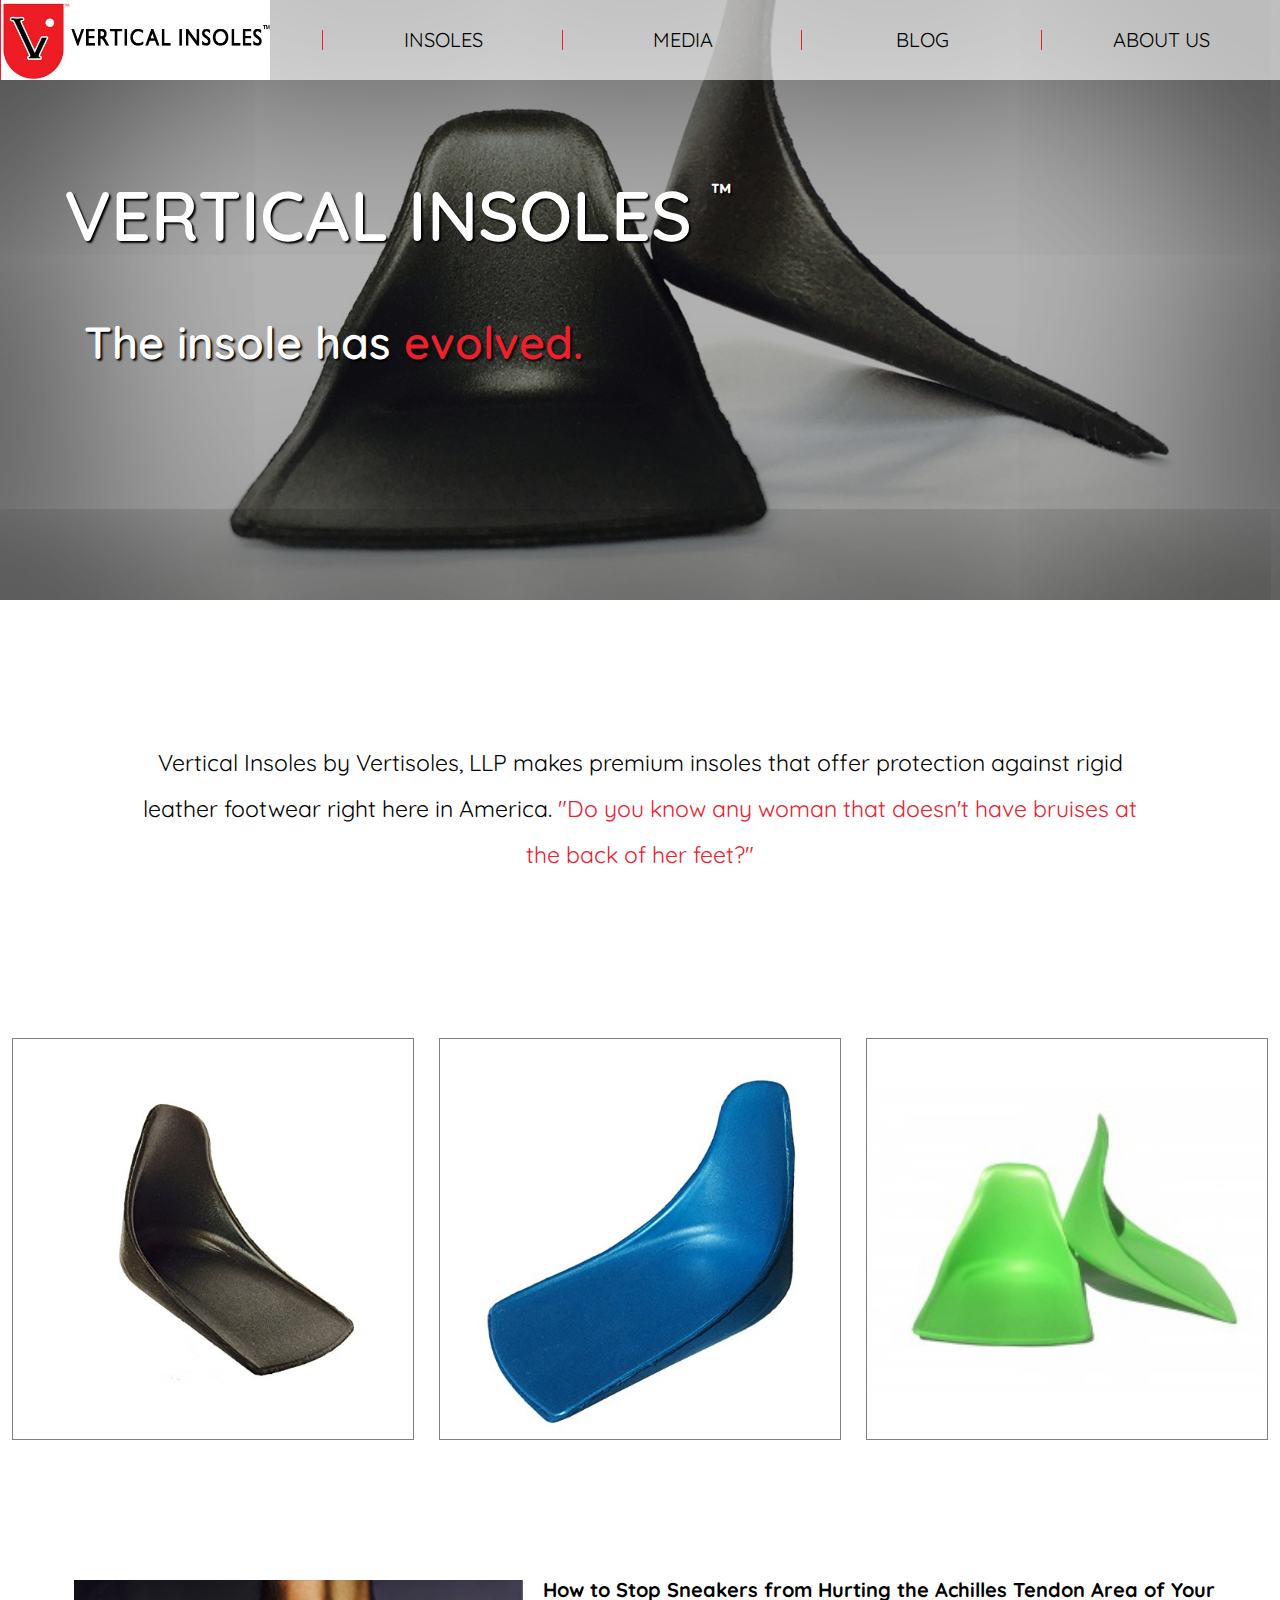
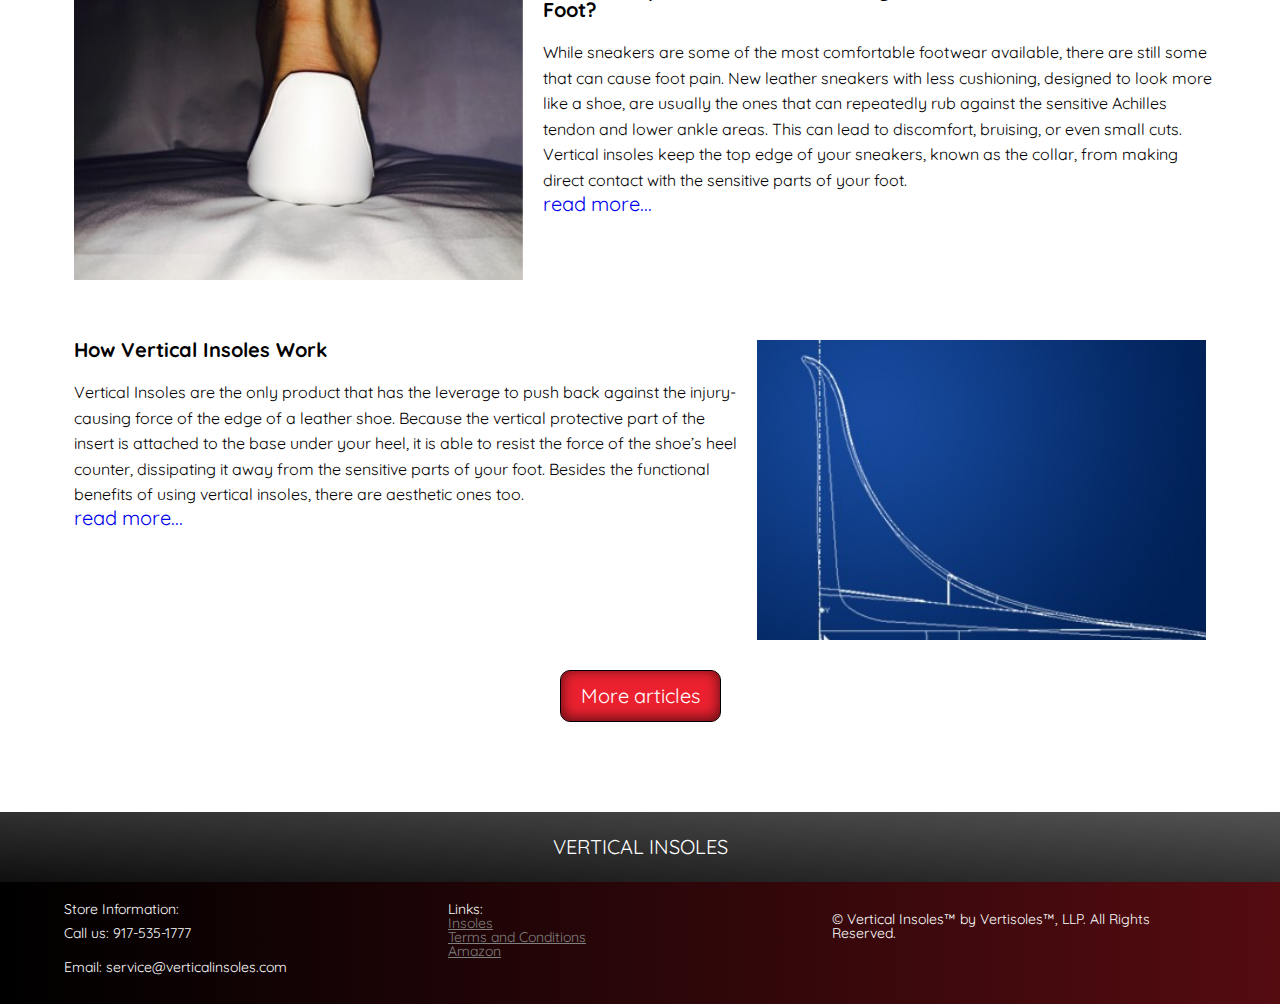
==== index.html @ 0943c8a7 "articles implementation" ====
<!DOCTYPE html>
<html>
  <head>
    <meta charset="utf-8">
    <title> Vertical Insoles </title>
    <meta name="viewport" content="width=device-width, initial-scale=1.0">

    <link rel="stylesheet" href="assets/stylesheets/main.css">
    <link href="https://fonts.googleapis.com/css?family=Quicksand:400,500" rel="stylesheet">
    <script src="https://ajax.googleapis.com/ajax/libs/jquery/3.2.1/jquery.min.js"></script>
    <!-- <link rel="external" href="assets/stylesheets/master.js"> -->
    <script src="assets/stylesheets/master.js"></script>

  </head>
  <body>


<!--
||||||||||||||||||||||||||||||||||||||||||||||||||||||||||||||||||||||||||||||||
|||||||||||||||||||||| HEADER|||||||||||HEADER||||||||||HEADER||||||||||||||||||
||||||||||||||||||||||||||||||||||||||||||||||||||||||||||||||||||||||||||||||||
-->


    <header id="verticalinsoles">

      <!-- NAV BAR -->

      <nav>
        <a id="nav-logo" href="#verticalinsoles"></a>
        <ul>
          <a href="product.html" class="nav-links"><li>INSOLES</li></a>
          <a href="#" class="nav-links"><li>MEDIA</li></a>
          <a href="#" class="nav-links"><li>BLOG</li></a>
          <a href="#" class="nav-links"><li>ABOUT US</li></a>
        </ul>
      </nav>
  </header>

  <section id="hero">
    <h1>VERTICAL INSOLES <span style="font-size:26px; vertical-align:top;">&trade;</span></h1>
    <h2 id="hero-kicker">The insole has <span class="red-text">evolved.</span></h2>

  </section>

    <!-- remember to remove css background to enable these to become visible!!!!!!!!!!!!!!!!! -->
    <div class="header-background">
      <div class="slides" href="#"><img src="https://www.google.com/url?sa=i&rct=j&q=&esrc=s&source=images&cd=&ved=0ahUKEwiB6JbQ7Y_WAhVC4yYKHYpYD2QQjBwIBA&url=http%3A%2F%2Fcs.wellesley.edu%2F~cs110%2Flectures%2FResponsiveWebDesign%2Fspigot.png&psig=AFQjCNHBM0u5AEDMgFDioWsVyfFtXBRoSQ&ust=1504763119622267" alt=""></div>
      <img src="https://www.google.com/url?sa=i&rct=j&q=&esrc=s&source=images&cd=&ved=0ahUKEwiB6JbQ7Y_WAhVC4yYKHYpYD2QQjBwIBA&url=http%3A%2F%2Fcs.wellesley.edu%2F~cs110%2Flectures%2FResponsiveWebDesign%2Fspigot.png&psig=AFQjCNHBM0u5AEDMgFDioWsVyfFtXBRoSQ&ust=1504763119622267" alt="">
      <div class="slides" href="#"></div>
      <div class="slides" href="#"></div>
      <div class="slides" href="#"></div>
      <div class="slides" href="#"></div>
    </div>

    <div class="header-background-color"></div>

<!--
||||||||||||||||||||||||||||||||||||||||||||||||||||||||||||||||||||||||||||||||
|||||||||| TEXT BREAKER|||||||||||TEXT BREAKER||||||||||TEXT BREAKER||||||||||||
||||||||||||||||||||||||||||||||||||||||||||||||||||||||||||||||||||||||||||||||
-->

    <section id="breaker-section">
      <h3 class="breaker-text">Vertical Insoles by Vertisoles, LLP makes premium insoles that offer protection against rigid leather footwear right here in America. <span class="red-text">"Do you know any woman that doesn't have bruises at the back of her feet?"</span></h3>
    </section>

<!--
||||||||||||||||||||||||||||||||||||||||||||||||||||||||||||||||||||||||||||||||
|||||||||| PRODUCT SECTION|||||||||||PRODUCT SECTION|||||||PRODUCT SECTION||||||
||||||||||||||||||||||||||||||||||||||||||||||||||||||||||||||||||||||||||||||||
-->


    <section id="product-section">
      <div class="product-showcase product-styles product-1"></div>
      <div class="product-showcase product-styles product-2"></div>
      <div class="product-showcase product-styles product-3"></div>
    </section>


<!--
||||||||||||||||||||||||||||||||||||||||||||||||||||||||||||||||||||||||||||||||
||||||||||INFO SECTION|||||||||||INFO SECTION|||||||INFO SECTION||||||||||||||||
||||||||||||||||||||||||||||||||||||||||||||||||||||||||||||||||||||||||||||||||
-->

  <section id="article-section">
    <div class="article">
      <div class="article-img1"></div>
      <div class="article-text"> <h2>How to Stop Sneakers from Hurting the Achilles Tendon Area of Your Foot?</h2>
        <p>While sneakers are some of the most comfortable footwear available, there are still some that can cause foot pain. New leather sneakers with less cushioning, designed to look more like a shoe, are usually the ones that can repeatedly rub against the sensitive Achilles tendon and lower ankle areas. This can lead to discomfort, bruising, or even small cuts. Vertical insoles keep the top edge of your sneakers, known as the collar, from making direct contact with the sensitive parts of your foot.</p>
        <a href="article1.html">read more...</a>
      </div>
    </div>

    <div class="article">
      <div class="article-text">
        <h2>How Vertical Insoles Work</h2>
         <p>Vertical Insoles are the only product that has the leverage to push back against the injury-causing force of the edge of a leather shoe. Because the vertical protective part of the insert is attached to the base under your heel, it is able to resist the force of the shoe’s heel counter, dissipating it away from the sensitive parts of your foot. Besides the functional benefits of using vertical insoles, there are aesthetic ones too. </p>
         <a href="article2.html">read more...</a>
        </div>
      <div class="article-img2"></div>
    </div>

    <a id="article-button" href="#">More articles</a>
  </section>


<!--
||||||||||||||||||||||||||||||||||||||||||||||||||||||||||||||||||||||||||||||||
||||||||||||||||BANNER|||||||||||BANNER|||||||BANNER||||||||||||||||||||||||||||
||||||||||||||||||||||||||||||||||||||||||||||||||||||||||||||||||||||||||||||||
-->

<section id="banner">
  <h1>VERTICAL INSOLES</h1>
</section>


<!--
||||||||||||||||||||||||||||||||||||||||||||||||||||||||||||||||||||||||||||||||
|||||||||||||||||FOOTER|||||||||||FOOTER|||||||FOOTER|||||||||||||||||||||||||||
||||||||||||||||||||||||||||||||||||||||||||||||||||||||||||||||||||||||||||||||
-->

  <footer>
    <div class="footer-col">
      <h4>Store Information:</h4>
      <p>Call us: 917-535-1777</p>
      <p>Email: service@verticalinsoles.com</p>
    </div>

    <div class="footer-col">
      <h4>Links:</h4>
      <a href="#">Insoles</a><br>
      <a href="#">Terms and Conditions</a><br>
      <a href="#">Amazon</a>
    </div>

    <div class="footer-col">
      <p>© Vertical Insoles™ by Vertisoles™, LLP. All Rights Reserved.</p>
    </div>

  </footer>





    <!--  -->

  </body>
</html>
---- assets/stylesheets/main.css ----
/* http://meyerweb.com/eric/tools/css/reset/
   v2.0 | 20110126
   License: none (public domain)
*/

html, body, div, span, applet, object, iframe,
h1, h2, h3, h4, h5, h6, p, blockquote, pre,
a, abbr, acronym, address, big, cite, code,
del, dfn, em, img, ins, kbd, q, s, samp,
small, strike, strong, sub, sup, tt, var,
b, u, i, center,
dl, dt, dd, ol, ul, li,
fieldset, form, label, legend,
table, caption, tbody, tfoot, thead, tr, th, td,
article, aside, canvas, details, embed,
figure, figcaption, footer, header, hgroup,
menu, nav, output, ruby, section, summary,
time, mark, audio, video {
	margin: 0;
	padding: 0;
	border: 0;
	font-size: 100%;
	font: inherit;
	vertical-align: baseline;
}
/* HTML5 display-role reset for older browsers */
article, aside, details, figcaption, figure,
footer, header, hgroup, menu, nav, section {
	display: block;
}
body {
	line-height: 1;
}
ol, ul {
	list-style: none;
}
blockquote, q {
	quotes: none;
}
blockquote:before, blockquote:after,
q:before, q:after {
	content: '';
	content: none;
}
table {
	border-collapse: collapse;
	border-spacing: 0;
}



/*
||||||||||||||||||||||||||||||||||||||||
|||||STYLE BEGINS BELOW
||||||||||||||||||||||||||||||||||||||||
*/

html{
	/*height:100%;
	width:100%;*/
}

body{
  font-family: "Quicksand";
  font-size: 20px;
  font-weight: 400;
	/*height:100%;
	width:100%;*/

}

/*.flexy{
  display: flex;
  justify-content: center;
}*/

a:hover{
	cursor: pointer;
}

a{
	text-decoration: none;
}

/*
||||||||||||||||||||||||||||||||||||||||
|||||HEADER BEGINS BELOW
||||||||||||||||||||||||||||||||||||||||
*/


header{
  width: 100%;
  height: 600px;
  display: flex;
  position:absolute;
  z-index: 2;
}

.header-background {
	position: relative;
	z-index: 0;
	background: url('../images/twoinsoles.jpg') bottom;
	background-size: cover;
	height: 600px;
	min-height: 600px;
	/*filter: blur(1.8px);*/


}

.header-background-color {
	position: absolute;
	z-index: 1;
	background-size: cover;
	height: 600px;
	width: 100%;
	background-color: rgba(0, 0, 0, 0.3);
	filter: brightness(.75);
	top:0px;
	box-shadow: inset 0px 10px 400px 11px black;
}

#hero{
	z-index: 2;
	position: absolute;
	/*padding-top: 180px;*/
	padding-left: 5%;
	/*text-align: center;*/
	top: 180px;
	width: auto;
}

#hero h1{
	font-size: 70px;
	color: white;
	font-weight: 600;
	text-shadow: 2px 2px 2px black;
	font-variant: small-caps;

}

#hero-kicker{
	padding: 70px 0px 0px 20px;
	font-size: 45px;
	color: white;
	font-weight: 600;
	text-shadow: 2px 2px 2px black;
	/*font-variant: small-caps;*/
}

/*
||||||||||||||||||||||||||||||||||||||||
|||||NAV BEGINS BELOW
||||||||||||||||||||||||||||||||||||||||
*/

nav{
  width: 100%;
  height: 80px;
  display: flex;
  align-items: center;
  background-color: rgba(255,255,255,0.6);
	z-index: 4;
}

#nav-logo{
	height: inherit;
	width: auto;
  align-self: center;
  flex: 1;
  text-decoration: none;
  color: black;
  text-align: center;
  border-left: 1px solid rgba(235,33,47,1);
  padding-left: 2px;
	background: url("../images/logo.jpg") left;
	background-repeat: no-repeat;
	background-size: contain;
}


.nav-links{

	display: inline-block;
	align-self: center;
	flex: 1;
	text-decoration: none;
	color: black;
	text-align: center;
	border-left: 1px solid rgba(235,33,47,1);
	padding-left: 2px;
	z-index: 5;
}

nav ul{
  display: flex;
  justify-content: space-around;
  flex:3;
  /*padding-left: 20%;*/
}

nav a:hover{
	color: red;
}





/*
||||||||||||||||||||||||||||||||||||||||
|||||BREAKER BEGINS BELOW
||||||||||||||||||||||||||||||||||||||||
*/


#breaker-section{
	width: 100%;
	height: auto;
	background:rgba(255,255,255,1);
	text-align: center;
	display:block;

}


.breaker-text{
	padding: 140px 10% 120px 10%;
	line-height: 2em;
	vertical-align: middle;
	font-size: 23px;
}

.red-text{
	color: rgba(235,33,47,1);
}


/*
||||||||||||||||||||||||||||||||||||||||
|||||PRODUCT SECTION BEGINS BELOW
||||||||||||||||||||||||||||||||||||||||
*/

#product-section{
	display: flex;
	justify-content: space-around;
	flex-wrap: wrap;
	width: 100%;
	height: auto;
	padding: 30px 0px;
}

.product-showcase{
	flex: 1;
	flex-wrap: wrap;
	width: 400px;
	height: 400px;
	margin: 10px 10px 10px 10px;
	min-width: 300px;
	min-height: 300px;
	max-width: 400px;
	max-height: 400px;
	border: 1px solid gray;

}

.product-1{
	background-color: gray;
	background: url("../images/product1.jpg")
}

.product-2{
	background-color: darkblue;
	background: url("../images/product2.jpg")
}

.product-3{
	background-color: maroon;
	background: url("../images/product3.jpg")
}

.product-styles{
	/*box-shadow: 0px 0px 14px 1px rgba(0,0,0,0.7);*/
	background-repeat: no-repeat;
	background-position: center;
	background-size: contain;
}

/*
||||||||||||||||||||||||||||||||||||||||
|||||INFO SECTION BEGINS BELOW
||||||||||||||||||||||||||||||||||||||||
*/


#article-section{
	display: flex;
	flex-wrap: wrap;
	width: 100%;
	height: auto;
	padding: 80px 5% 80px 5%;
	box-sizing: border-box;
}

.article{
	display: flex;
	flex-wrap: wrap;
	width: 100%;
	height:auto;
	padding: 20px 0px 20px 0px;
}

.article-img1{
	flex-wrap: wrap;
	height: 300px;
	margin: 0px 10px 0px 10px;
	min-width: 300px;
	min-height: 50px;
	max-width: 550px;
	max-height: auto;
	flex:2;
	background: url("../images/heel.jpg") center;
	background-size: cover;
	background-repeat: no-repeat;
	margin-bottom: 20px;
}

.article-img2{
	height: 300px;
	margin: 0px 10px 0px 10px;
	min-width: 300px;
	min-height: 50px;
	max-width: 550px;
	max-height: auto;
	flex:2;
	background: url("../images/blueprint.jpg") left;
	background-size: cover;
	background-repeat: no-repeat;
}

.article-text{
	flex-wrap: wrap;
	flex:3;
	padding: 0px 0px 20px 10px;
	min-width: 300px;
}

.article-text h2{
	font-size: 20px;
	font-weight: bold;
}

.article-text p{
	padding-top: 20px;
	font-size: 16px;
	max-width: 700px;
	line-height: 1.6em;
}

#article-button{
	text-align: center;
	background-color: rgba(235,33,47,1);
	color: white;
	padding: 15px 20px;
	border-radius: 10px;
	margin: 10px auto;
	box-shadow: inset 0px -2px 13px 1px rgba(0,0,0,0.6);
	border: 1px solid black;
}

/*
||||||||||||||||||||||||||||||||||||||||
|||||BANNER BEGINS BELOW
||||||||||||||||||||||||||||||||||||||||
*/

#banner{
	display: inline-block;
	text-align: center;
	/*background-color: rgba(40,40,40,1);*/
	background-image: linear-gradient(to top right, #0F0F0F 0%, #525252 100%);
	width: 100%;
	height: auto;
	vertical-align: middle;
	padding: 25px 0px;
	color: white;
}

/*
||||||||||||||||||||||||||||||||||||||||
|||||FOOTER BEGINS BELOW
||||||||||||||||||||||||||||||||||||||||
*/

footer{
	display: flex;
	justify-content: center;
	box-sizing: border-box;
	width: 100%;
	height: auto;
	color: white;
	padding: 20px 5%;
	background-image: linear-gradient(to left, rgba(235,33,47,1) -180%, #000000 100%);
	font-size: 14px;
}

.footer-col{
	flex:1;
}


footer p{
	padding: 10px 0px;
}

footer a{
	color: gray;
	text-decoration: underline;
	padding-top: 10px;
}








/**/
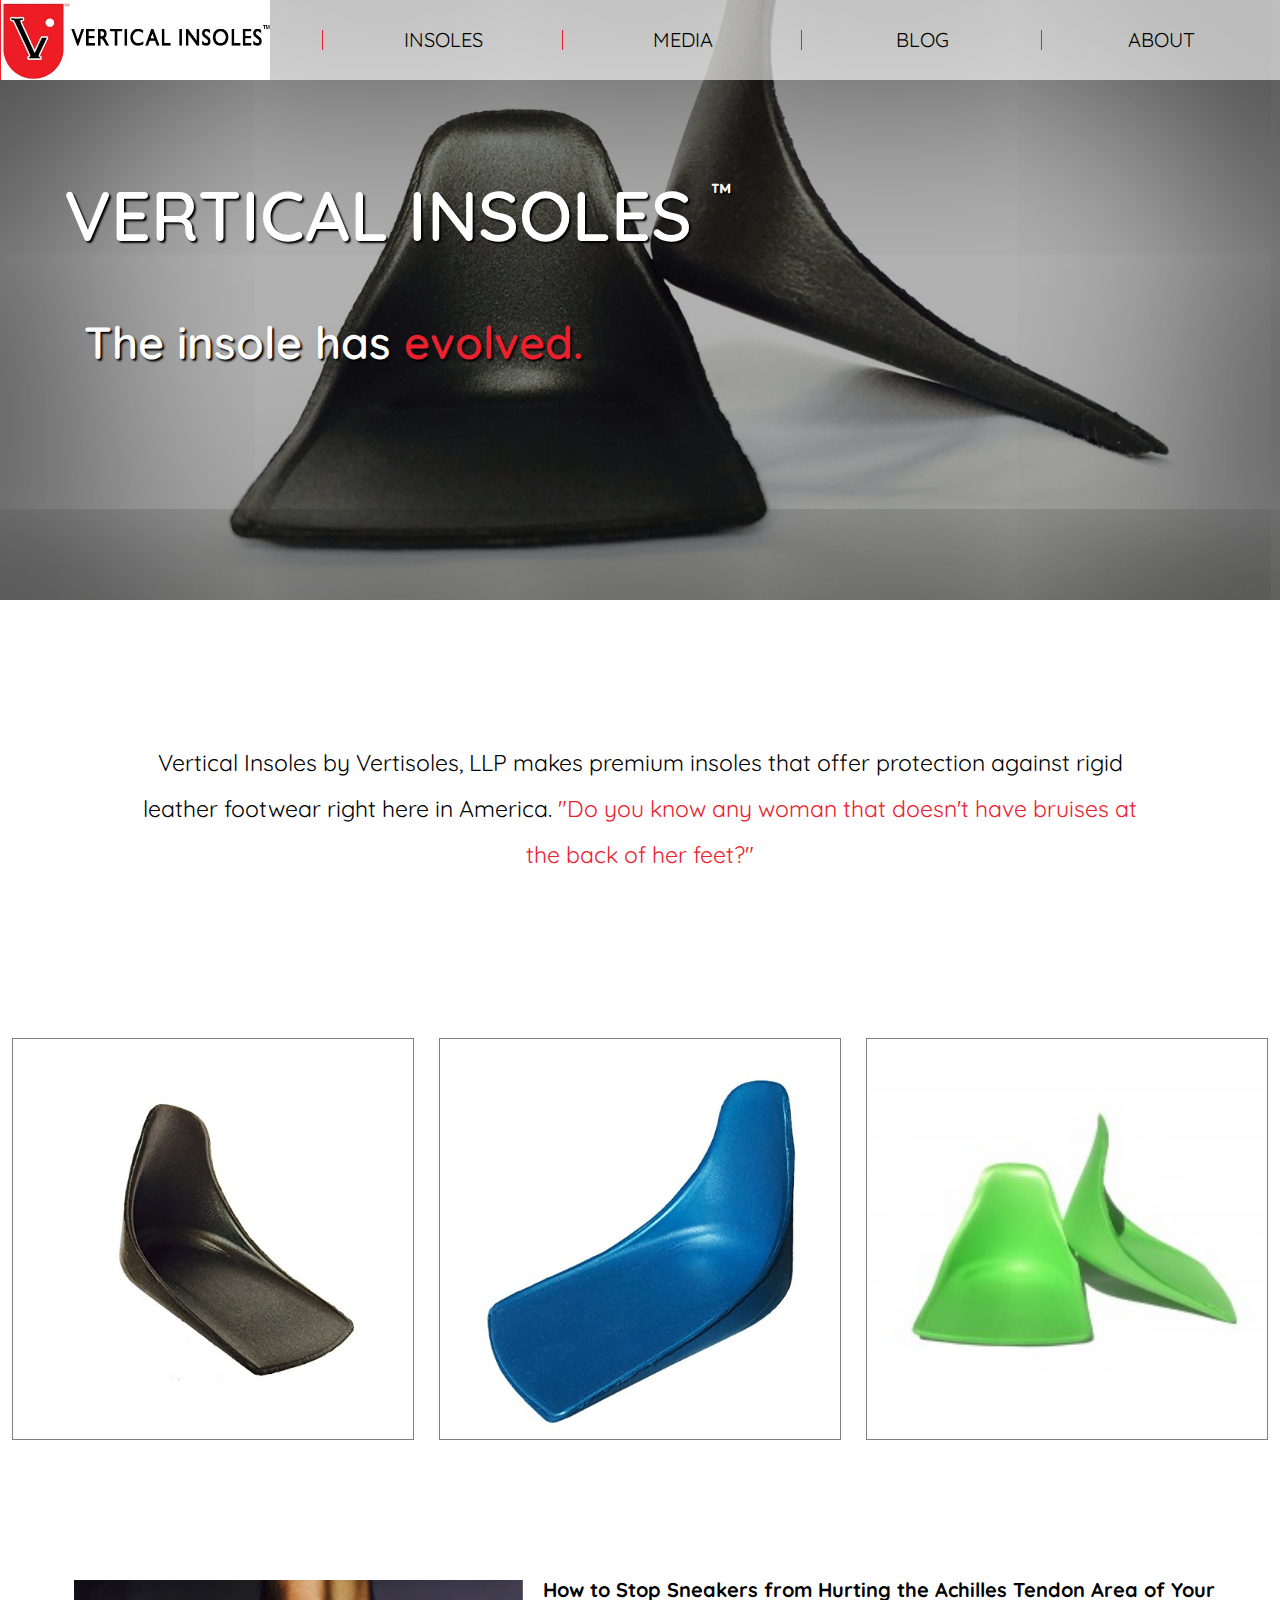
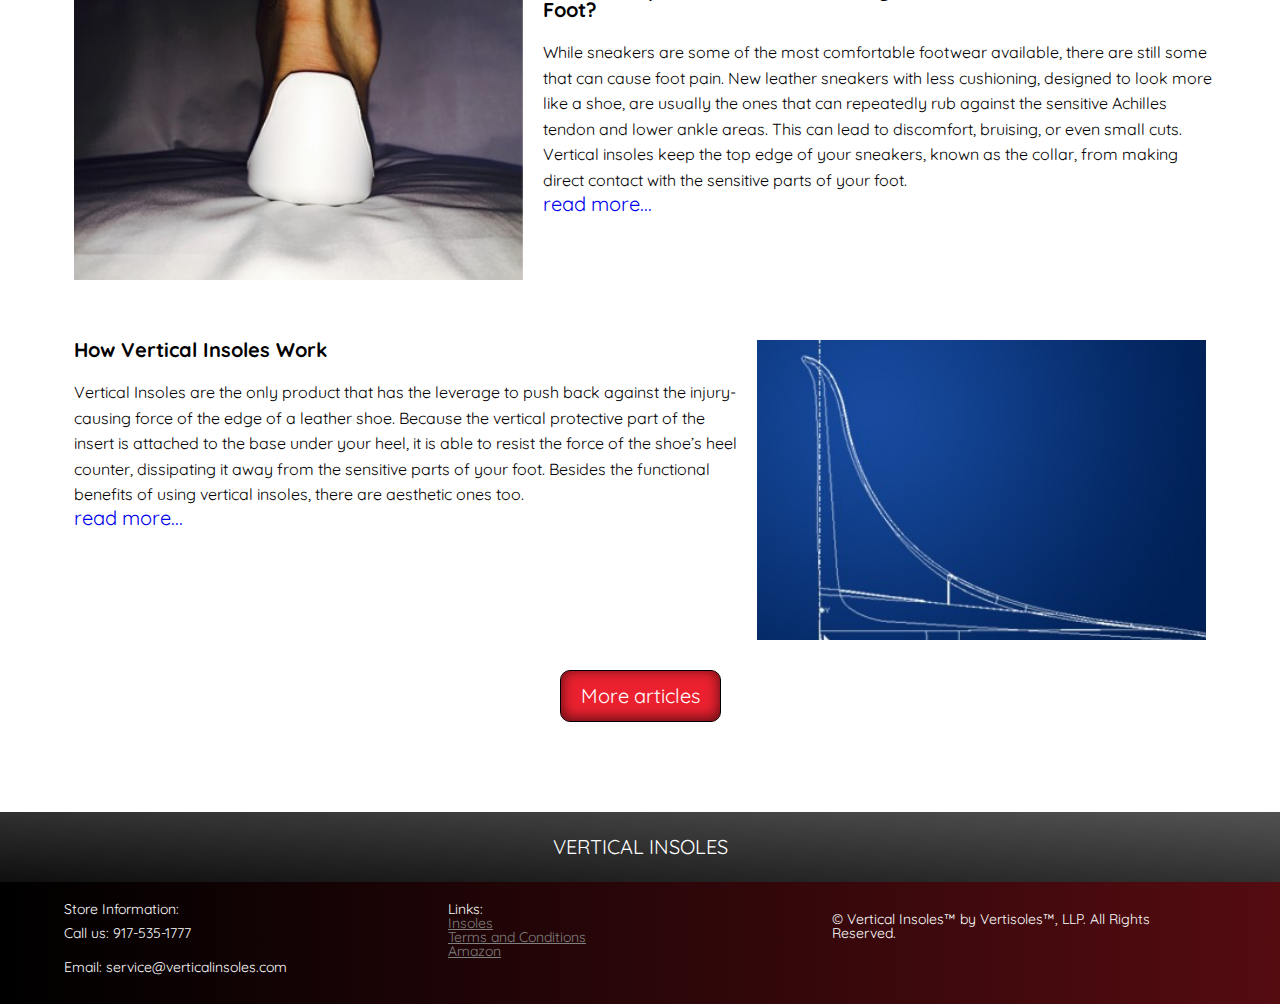
==== commit e29bae36: "articles implementations" ====
--- a/index.html
+++ b/index.html
@@ -32,7 +32,7 @@
           <a href="product.html" class="nav-links"><li>INSOLES</li></a>
           <a href="#" class="nav-links"><li>MEDIA</li></a>
           <a href="#" class="nav-links"><li>BLOG</li></a>
-          <a href="#" class="nav-links"><li>ABOUT US</li></a>
+          <a href="#" class="nav-links"><li>ABOUT</li></a>
         </ul>
       </nav>
   </header>
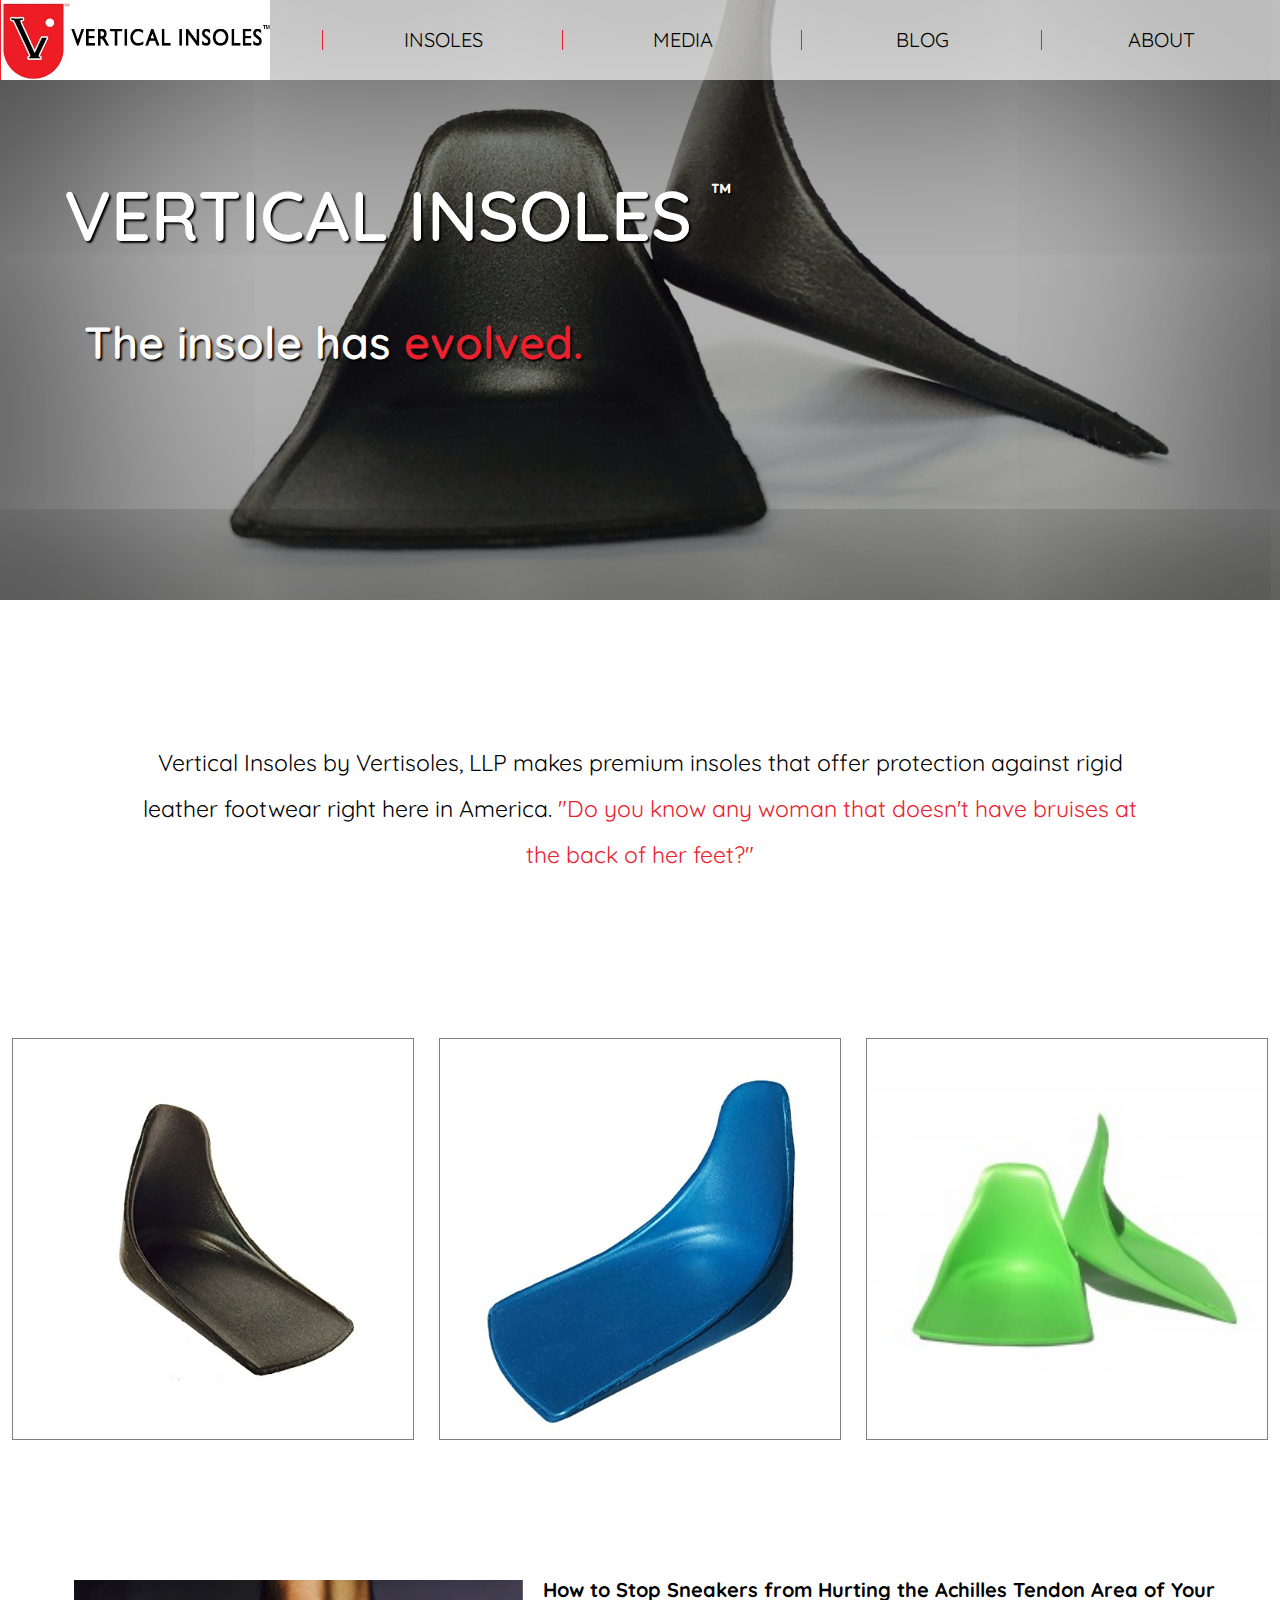
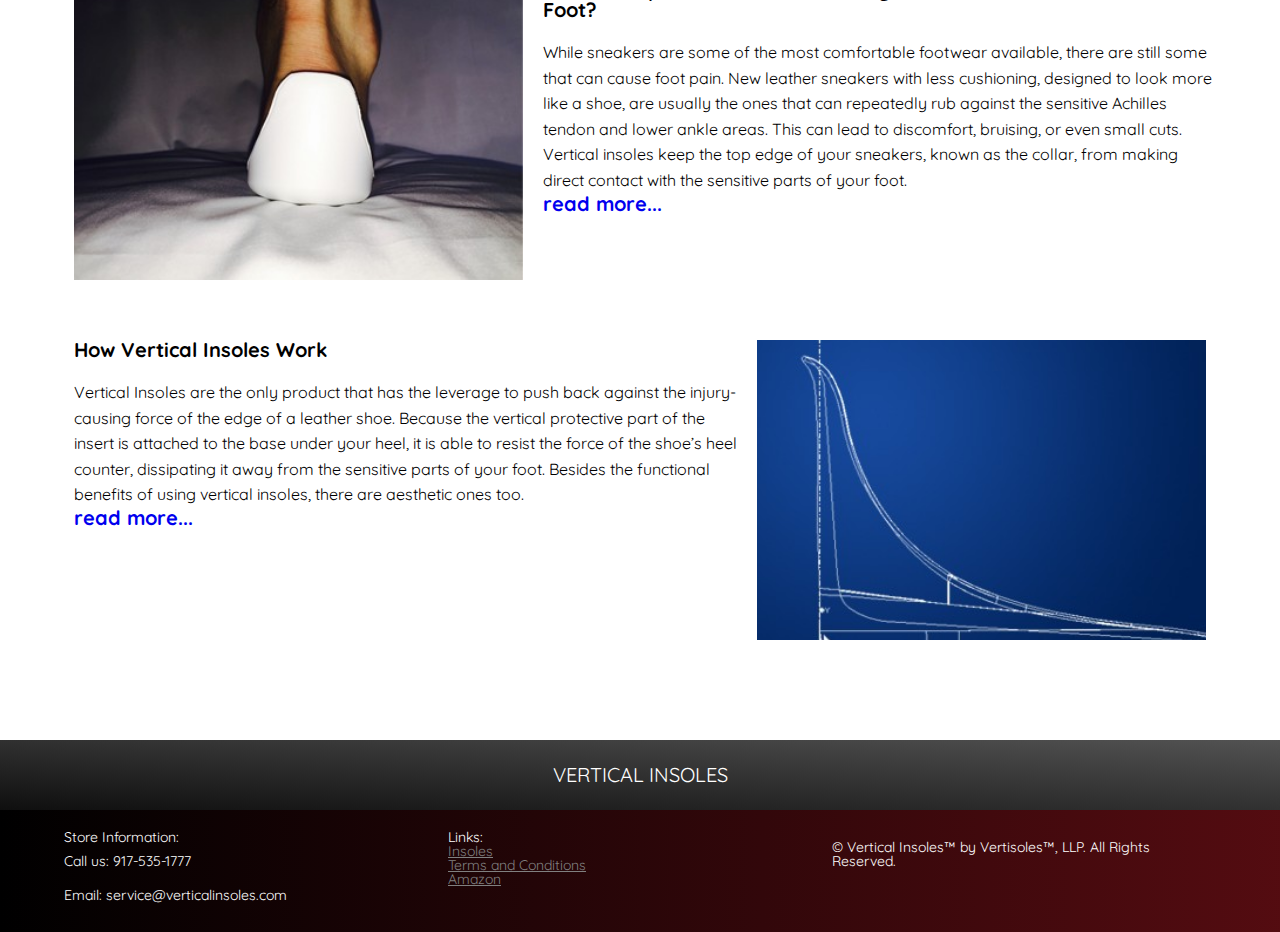
==== commit 0e4476b0: "article button... gone" ====
--- a/index.html
+++ b/index.html
@@ -103,7 +103,7 @@
       <div class="article-img2"></div>
     </div>
 
-    <a id="article-button" href="#">More articles</a>
+
   </section>
 
 
--- a/assets/stylesheets/main.css
+++ b/assets/stylesheets/main.css
@@ -359,7 +359,12 @@
 	line-height: 1.6em;
 }
 
-#article-button{
+.article a{
+	font-weight: bold;
+
+}
+
+/*#article-button{
 	text-align: center;
 	background-color: rgba(235,33,47,1);
 	color: white;
@@ -368,7 +373,7 @@
 	margin: 10px auto;
 	box-shadow: inset 0px -2px 13px 1px rgba(0,0,0,0.6);
 	border: 1px solid black;
-}
+}*/
 
 /*
 ||||||||||||||||||||||||||||||||||||||||
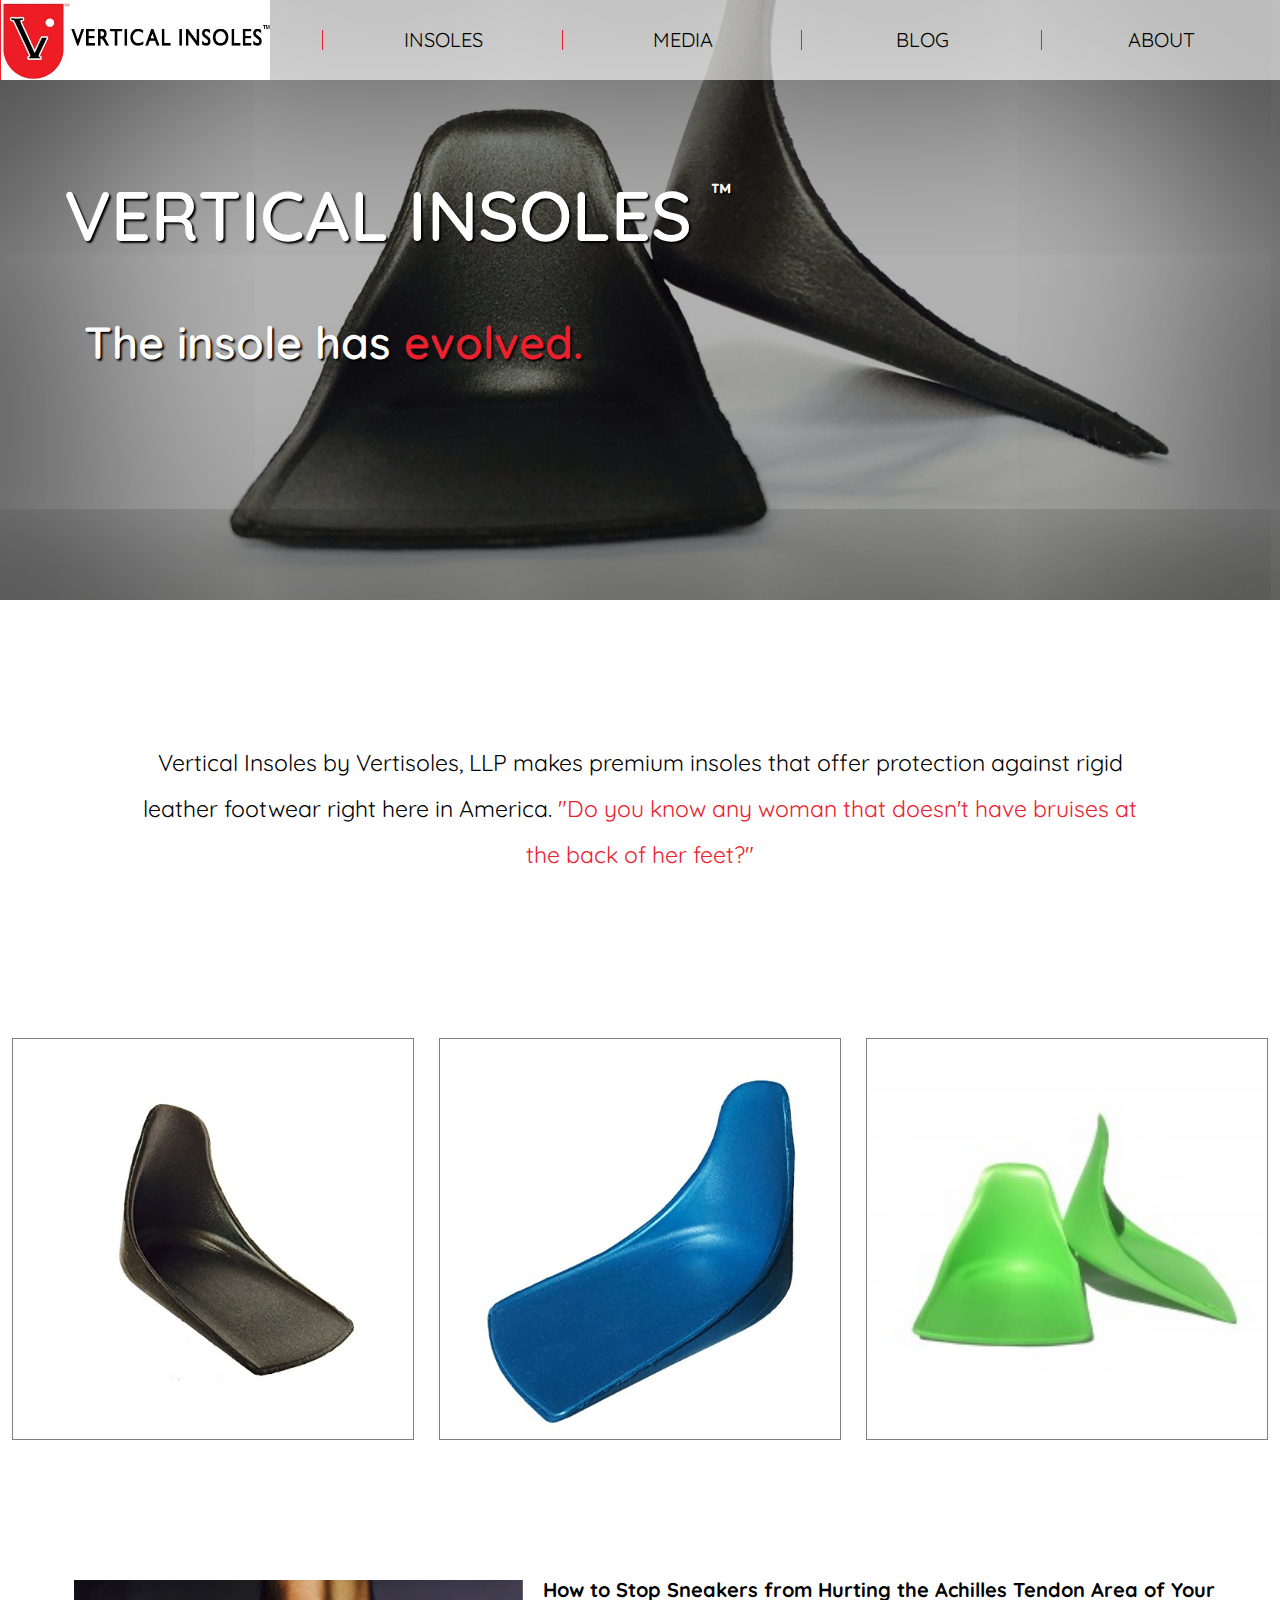
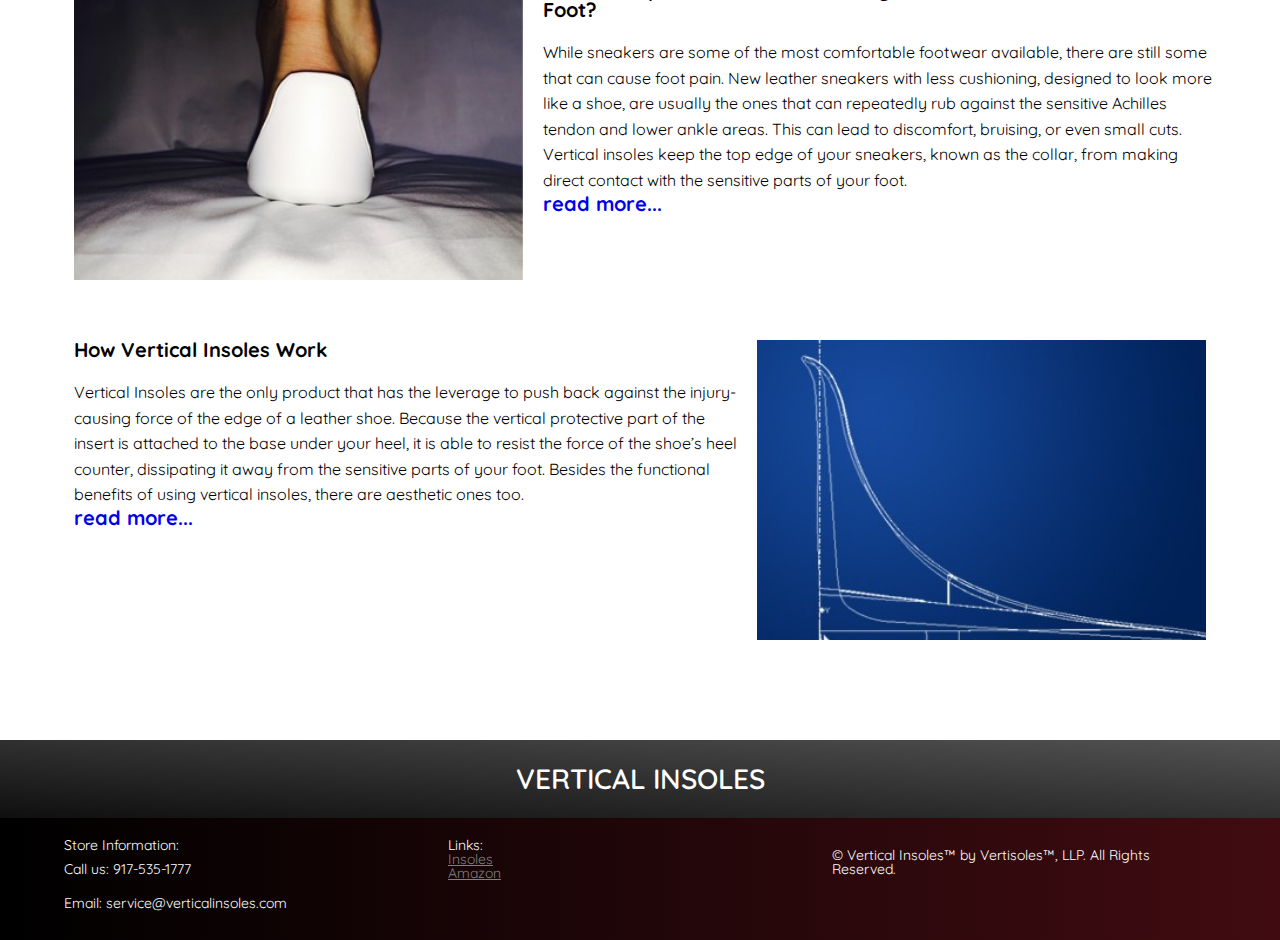
==== commit fa47067c: "adding content pages and links" ====
--- a/index.html
+++ b/index.html
@@ -20,28 +20,36 @@
 |||||||||||||||||||||| HEADER|||||||||||HEADER||||||||||HEADER||||||||||||||||||
 ||||||||||||||||||||||||||||||||||||||||||||||||||||||||||||||||||||||||||||||||
 -->
-
+<section id="hero">
+  <h1>VERTICAL INSOLES <span style="font-size:26px; vertical-align:top;">&trade;</span></h1>
+  <h2 id="hero-kicker">The insole has <span class="red-text">evolved.</span></h2>
+</section>
 
     <header id="verticalinsoles">
 
       <!-- NAV BAR -->
 
       <nav>
-        <a id="nav-logo" href="#verticalinsoles"></a>
+        <a id="nav-logo" href="index.html"></a>
         <ul>
-          <a href="product.html" class="nav-links"><li>INSOLES</li></a>
-          <a href="#" class="nav-links"><li>MEDIA</li></a>
-          <a href="#" class="nav-links"><li>BLOG</li></a>
-          <a href="#" class="nav-links"><li>ABOUT</li></a>
+          <li class="nav-links"><a href="product.html">INSOLES</a></li>
+          <li class="nav-links"><a href="#">MEDIA</a></li>
+          <li class="nav-links  blog-dropdown"><a>BLOG
+            <div class="blog-drawer">
+              <a href="article1.html">How to Stop Hurting your Heel</a>
+              <a href="article2.html">How Vertical Inosles work</a>
+              <a href="article3.html">Anatomy of a Shoe</a>
+              <a href="article4.html">Correct Boot Sizing</a>
+            </div>
+          </a>
+          </li>
+
+          <li class="nav-links"><a href="#">ABOUT</a></li>
         </ul>
       </nav>
   </header>
 
-  <section id="hero">
-    <h1>VERTICAL INSOLES <span style="font-size:26px; vertical-align:top;">&trade;</span></h1>
-    <h2 id="hero-kicker">The insole has <span class="red-text">evolved.</span></h2>
 
-  </section>
 
     <!-- remember to remove css background to enable these to become visible!!!!!!!!!!!!!!!!! -->
     <div class="header-background">
@@ -133,9 +141,8 @@
 
     <div class="footer-col">
       <h4>Links:</h4>
-      <a href="#">Insoles</a><br>
-      <a href="#">Terms and Conditions</a><br>
-      <a href="#">Amazon</a>
+      <a href="product.html">Insoles</a><br>
+      <a target="_blank" href="https://www.amazon.com/Vertical-Insoles/b/ref=bl_dp_s_web_10661737011?ie=UTF8&node=10661737011&field-lbr_brands_browse-bin=Vertical+Insoles">Amazon</a>
     </div>
 
     <div class="footer-col">
--- a/assets/stylesheets/main.css
+++ b/assets/stylesheets/main.css
@@ -161,7 +161,7 @@
   display: flex;
   align-items: center;
   background-color: rgba(255,255,255,0.6);
-	z-index: 4;
+	z-index: 3;
 }
 
 #nav-logo{
@@ -179,9 +179,7 @@
 	background-size: contain;
 }
 
-
 .nav-links{
-
 	display: inline-block;
 	align-self: center;
 	flex: 1;
@@ -190,7 +188,11 @@
 	text-align: center;
 	border-left: 1px solid rgba(235,33,47,1);
 	padding-left: 2px;
-	z-index: 5;
+	z-index: 3;
+}
+
+.nav-links a{
+	color: black;
 }
 
 nav ul{
@@ -199,6 +201,63 @@
   flex:3;
   /*padding-left: 20%;*/
 }
+
+
+/*.dropdown {
+    position: relative;
+    display: inline-block;
+}
+
+.dropdown-content {
+    display: none;
+    position: absolute;
+    background-color: #f9f9f9;
+    min-width: 160px;
+    box-shadow: 0px 8px 16px 0px rgba(0,0,0,0.2);
+    padding: 12px 16px;
+    z-index: 5;
+}*/
+
+
+.blog-drawer{
+	/*width: inherit;*/
+}
+
+.blog-drawer{
+	display: none;
+	position: absolute;
+	background-color: rgba(230,230,230,0.9);
+	box-shadow: 0px 6px 20px 2px rgba(0,0,0,0.6);
+	padding: 10px 0px;
+	z-index: 10;
+}
+
+.blog-drawer a{
+	display: block;
+	text-align: left;
+	padding-bottom: 1px;
+	box-shadow: inset 0px -2px 12px -19px rgba(0,0,0,0.25);
+	padding: 5px 7px;
+}
+
+/*this piece targets the blog <a> to remove an extra line above
+the list of links*/
+
+
+.blog-drawer a:nth-child(2n+1){
+	background-color: rgba(190,190,190,0.9)
+}
+
+.blog-dropdown:hover .blog-drawer{
+	display: block;
+}
+
+.blog-drawer a:first-child{
+	box-shadow: inset 0px 0px 0px 0px rgba(0,0,0,0.0);
+	border-bottom: 0px;
+	background-color: rgba(230,230,230,0.9);
+}
+
 
 nav a:hover{
 	color: red;
@@ -391,6 +450,8 @@
 	vertical-align: middle;
 	padding: 25px 0px;
 	color: white;
+	font-weight: 600;
+	font-size: 28px;
 }
 
 /*
@@ -407,7 +468,7 @@
 	height: auto;
 	color: white;
 	padding: 20px 5%;
-	background-image: linear-gradient(to left, rgba(235,33,47,1) -180%, #000000 100%);
+	background-image: linear-gradient(to left, rgba(180,33,47,1) -180%, #000000 100%);
 	font-size: 14px;
 }
 
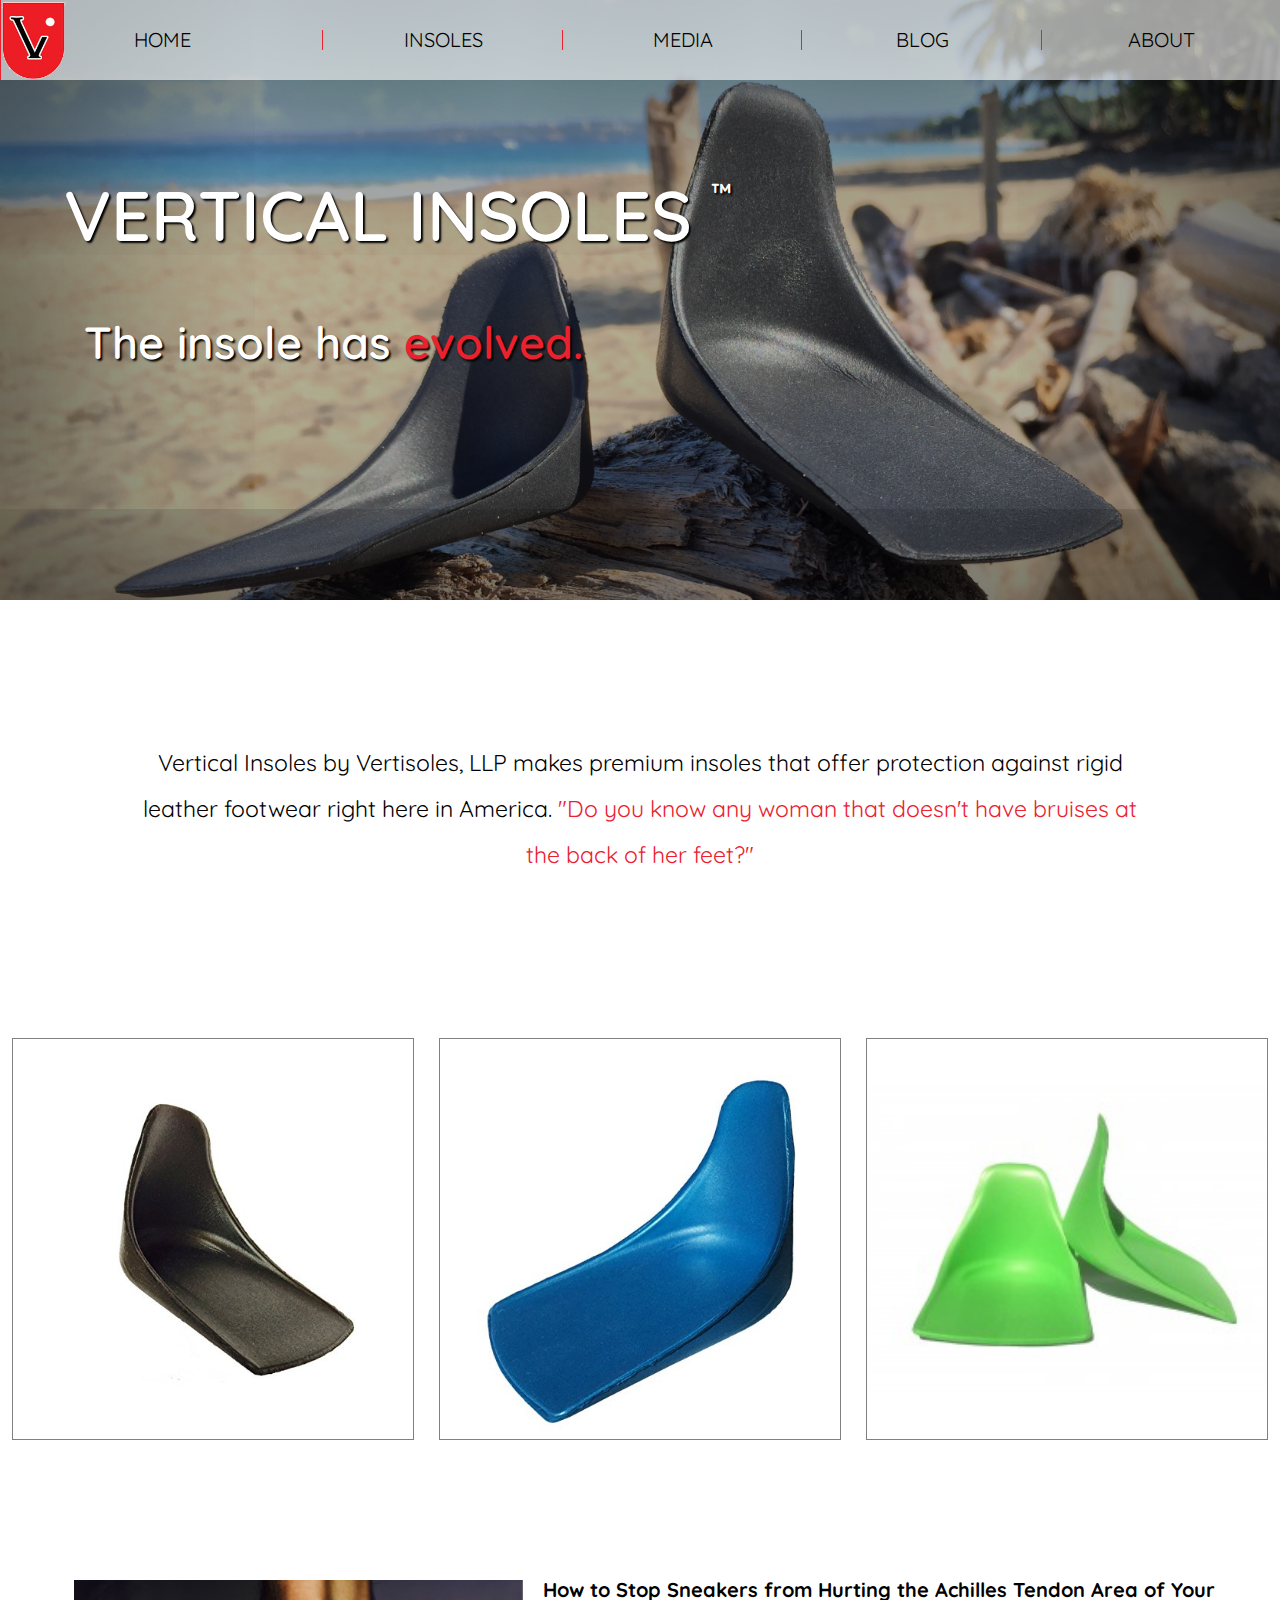
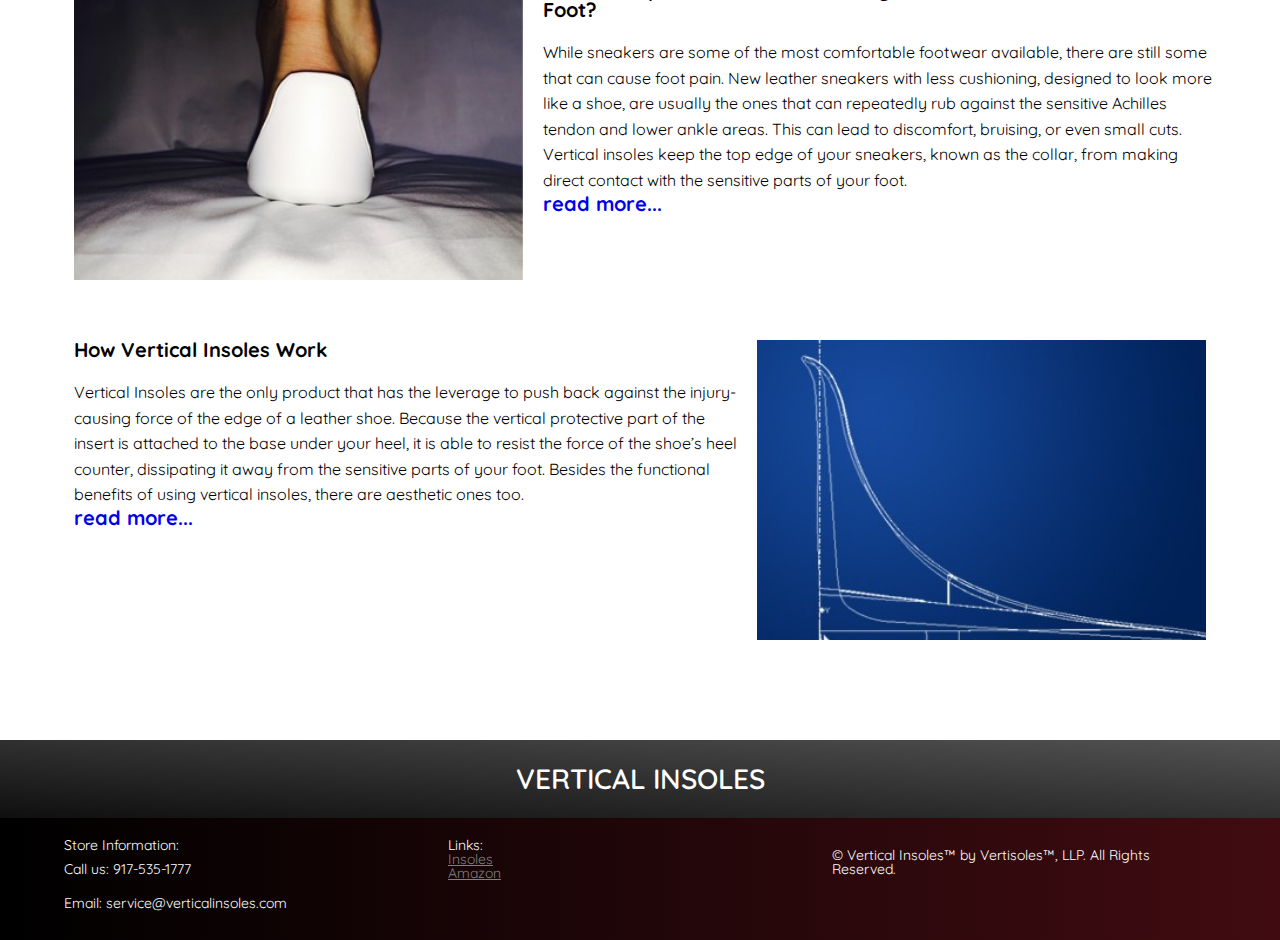
==== commit 7a149c8c: "adding slideshow and transitions" ====
--- a/index.html
+++ b/index.html
@@ -9,7 +9,6 @@
     <link href="https://fonts.googleapis.com/css?family=Quicksand:400,500" rel="stylesheet">
     <script src="https://ajax.googleapis.com/ajax/libs/jquery/3.2.1/jquery.min.js"></script>
     <!-- <link rel="external" href="assets/stylesheets/master.js"> -->
-    <script src="assets/stylesheets/master.js"></script>
 
   </head>
   <body>
@@ -30,7 +29,7 @@
       <!-- NAV BAR -->
 
       <nav>
-        <a id="nav-logo" href="index.html"></a>
+        <a id="nav-logo" href="index.html"> <p>HOME</p> </a>
         <ul>
           <li class="nav-links"><a href="product.html">INSOLES</a></li>
           <li class="nav-links"><a href="#">MEDIA</a></li>
@@ -44,21 +43,22 @@
           </a>
           </li>
 
-          <li class="nav-links"><a href="#">ABOUT</a></li>
+          <li class="nav-links"><a href="about.html">ABOUT</a></li>
         </ul>
       </nav>
+
   </header>
 
 
 
     <!-- remember to remove css background to enable these to become visible!!!!!!!!!!!!!!!!! -->
     <div class="header-background">
-      <div class="slides" href="#"><img src="https://www.google.com/url?sa=i&rct=j&q=&esrc=s&source=images&cd=&ved=0ahUKEwiB6JbQ7Y_WAhVC4yYKHYpYD2QQjBwIBA&url=http%3A%2F%2Fcs.wellesley.edu%2F~cs110%2Flectures%2FResponsiveWebDesign%2Fspigot.png&psig=AFQjCNHBM0u5AEDMgFDioWsVyfFtXBRoSQ&ust=1504763119622267" alt=""></div>
-      <img src="https://www.google.com/url?sa=i&rct=j&q=&esrc=s&source=images&cd=&ved=0ahUKEwiB6JbQ7Y_WAhVC4yYKHYpYD2QQjBwIBA&url=http%3A%2F%2Fcs.wellesley.edu%2F~cs110%2Flectures%2FResponsiveWebDesign%2Fspigot.png&psig=AFQjCNHBM0u5AEDMgFDioWsVyfFtXBRoSQ&ust=1504763119622267" alt="">
-      <div class="slides" href="#"></div>
-      <div class="slides" href="#"></div>
-      <div class="slides" href="#"></div>
-      <div class="slides" href="#"></div>
+      <div class="slides" style="background: url('assets/images/aboutuspic.jpg') top; background-size:cover; background-repeat:no-repeat"></div>
+      <div class="slides" style="background: url('assets/images/shoe.jpg') center; background-size:cover; background-repeat:no-repeat"></div>
+      <div class="slides" style="background: url('assets/images/twoinsoles.jpg') bottom; background-size:cover; background-repeat:no-repeat"></div>
+      <div class="slides" style="background: url('assets/images/heel.jpg') center; background-size:cover; background-repeat:no-repeat"></div>
+      <div class="slides" style="background: url('assets/images/underinsole.jpg') center; background-size:cover; background-repeat:no-repeat"></div>
+
     </div>
 
     <div class="header-background-color"></div>
@@ -81,9 +81,31 @@
 
 
     <section id="product-section">
-      <div class="product-showcase product-styles product-1"></div>
-      <div class="product-showcase product-styles product-2"></div>
-      <div class="product-showcase product-styles product-3"></div>
+
+      <div class="product-showcase product-styles product-1">
+        <div class="product-overlay">
+          <h3>Achilles Shield</h3>
+          <p>Designed to protect against heel blisters</p>
+          <div class="overlay-button"><a href="product.html">Learn More</a></div>
+      </div>
+    </div>
+
+      <div class="product-showcase product-styles product-2">
+        <div class="product-overlay">
+          <h3>Achilles Shield Sport</h3>
+          <p>Their low volume design is made possible with high-performance rubberized materials.</p>
+          <div class="overlay-button"><a href="product.html">Learn More</a></div>
+      </div>
+    </div>
+
+      <div class="product-showcase product-styles product-3">
+        <div class="product-overlay">
+          <h3>Achilles Shield Sport</h3>
+          <p>Their low volume design is made possible with high-performance rubberized materials.</p>
+          <div class="overlay-button"><a href="product.html">Learn More</a></div>
+      </div>
+    </div>
+
     </section>
 
 
@@ -122,7 +144,7 @@
 -->
 
 <section id="banner">
-  <h1>VERTICAL INSOLES</h1>
+  VERTICAL INSOLES
 </section>
 
 
@@ -155,7 +177,13 @@
 
 
 
-    <!--  -->
+<!-- <script type="text/javascript">
+    // document.getElementById('banner').innerHTML= "yo";
+</script> -->
+
+
+<!-- Link to the master js file below -->
+<script src="assets/stylesheets/master.js"></script>
 
   </body>
 </html>
--- a/assets/stylesheets/main.css
+++ b/assets/stylesheets/main.css
@@ -100,14 +100,21 @@
 .header-background {
 	position: relative;
 	z-index: 0;
-	background: url('../images/twoinsoles.jpg') bottom;
+	/*background: url('../images/twoinsoles.jpg') bottom;*/
 	background-size: cover;
 	height: 600px;
 	min-height: 600px;
 	/*filter: blur(1.8px);*/
-
-
-}
+}
+
+.slides{
+	height: 600px;
+	min-height: 600px;
+	width: auto;
+	background-repeat: no-repeat;
+	background-size: cover;
+}
+
 
 .header-background-color {
 	position: absolute;
@@ -137,7 +144,7 @@
 	font-weight: 600;
 	text-shadow: 2px 2px 2px black;
 	font-variant: small-caps;
-
+	opacity: 0;
 }
 
 #hero-kicker{
@@ -165,6 +172,7 @@
 }
 
 #nav-logo{
+	display: inline-block;
 	height: inherit;
 	width: auto;
   align-self: center;
@@ -174,9 +182,20 @@
   text-align: center;
   border-left: 1px solid rgba(235,33,47,1);
   padding-left: 2px;
-	background: url("../images/logo.jpg") left;
+	background: url("../images/logo.png");
 	background-repeat: no-repeat;
 	background-size: contain;
+align-self: center;
+}
+
+#nav-logo p{
+	padding-top: 30px;
+	align-self: center;
+	vertical-align: middle;
+}
+
+#nav-logo p:hover{
+	color: red;
 }
 
 .nav-links{
@@ -318,25 +337,21 @@
 	height: 400px;
 	margin: 10px 10px 10px 10px;
 	min-width: 300px;
-	min-height: 300px;
+	min-height: 400px;
 	max-width: 400px;
 	max-height: 400px;
 	border: 1px solid gray;
-
 }
 
 .product-1{
-	background-color: gray;
 	background: url("../images/product1.jpg")
 }
 
 .product-2{
-	background-color: darkblue;
 	background: url("../images/product2.jpg")
 }
 
 .product-3{
-	background-color: maroon;
 	background: url("../images/product3.jpg")
 }
 
@@ -346,6 +361,70 @@
 	background-position: center;
 	background-size: contain;
 }
+
+.product-overlay{
+	opacity: 0;
+	height: 400px;
+	background-color: rgba(0,0,0,0.4);
+	text-align: center;
+	box-shadow: inset 0px 0px 187px 23px rgba(0,0,0,0.78);
+}
+
+.product-overlay h3{
+	opacity: 0;
+	font-size: 35px;
+	font-weight: 500;
+	padding-top: 40px;
+	color: white;
+}
+
+.product-overlay p{
+	opacity: 0;
+	color: white;
+	font-size: 25px;
+	padding: 60px 20px 0px 20px;
+}
+
+.product-overlay .overlay-button{
+	opacity: 0;
+	padding-top: 60px;
+}
+
+.product-overlay a{
+	background-color: rgba(255,45,67,0.9);
+	margin-top: 20px;
+	padding: 10px 15px;
+	border-radius: 10px;
+	/*box-shadow: inset 0px -2px 8px rgba(0,0,0,0.7);*/
+	color: white;
+	/*border: 1px solid black;*/
+	font-weight: 600;
+}
+
+.product-showcase:hover .product-overlay{
+	opacity: 1;
+	transition: 1s;
+
+}
+
+.product-showcase:hover .product-overlay h3{
+	opacity: 1;
+	transition: 0.8s;
+	transition-delay: 0.3s;
+}
+
+.product-showcase:hover .product-overlay p{
+	opacity: 1;
+	transition: 1.5s;
+	transition-delay: 0.5s;
+}
+
+.product-showcase:hover .overlay-button{
+	opacity: 1;
+	transition: 1.8s;
+	transition-delay: 0.7s;
+}
+
 
 /*
 ||||||||||||||||||||||||||||||||||||||||
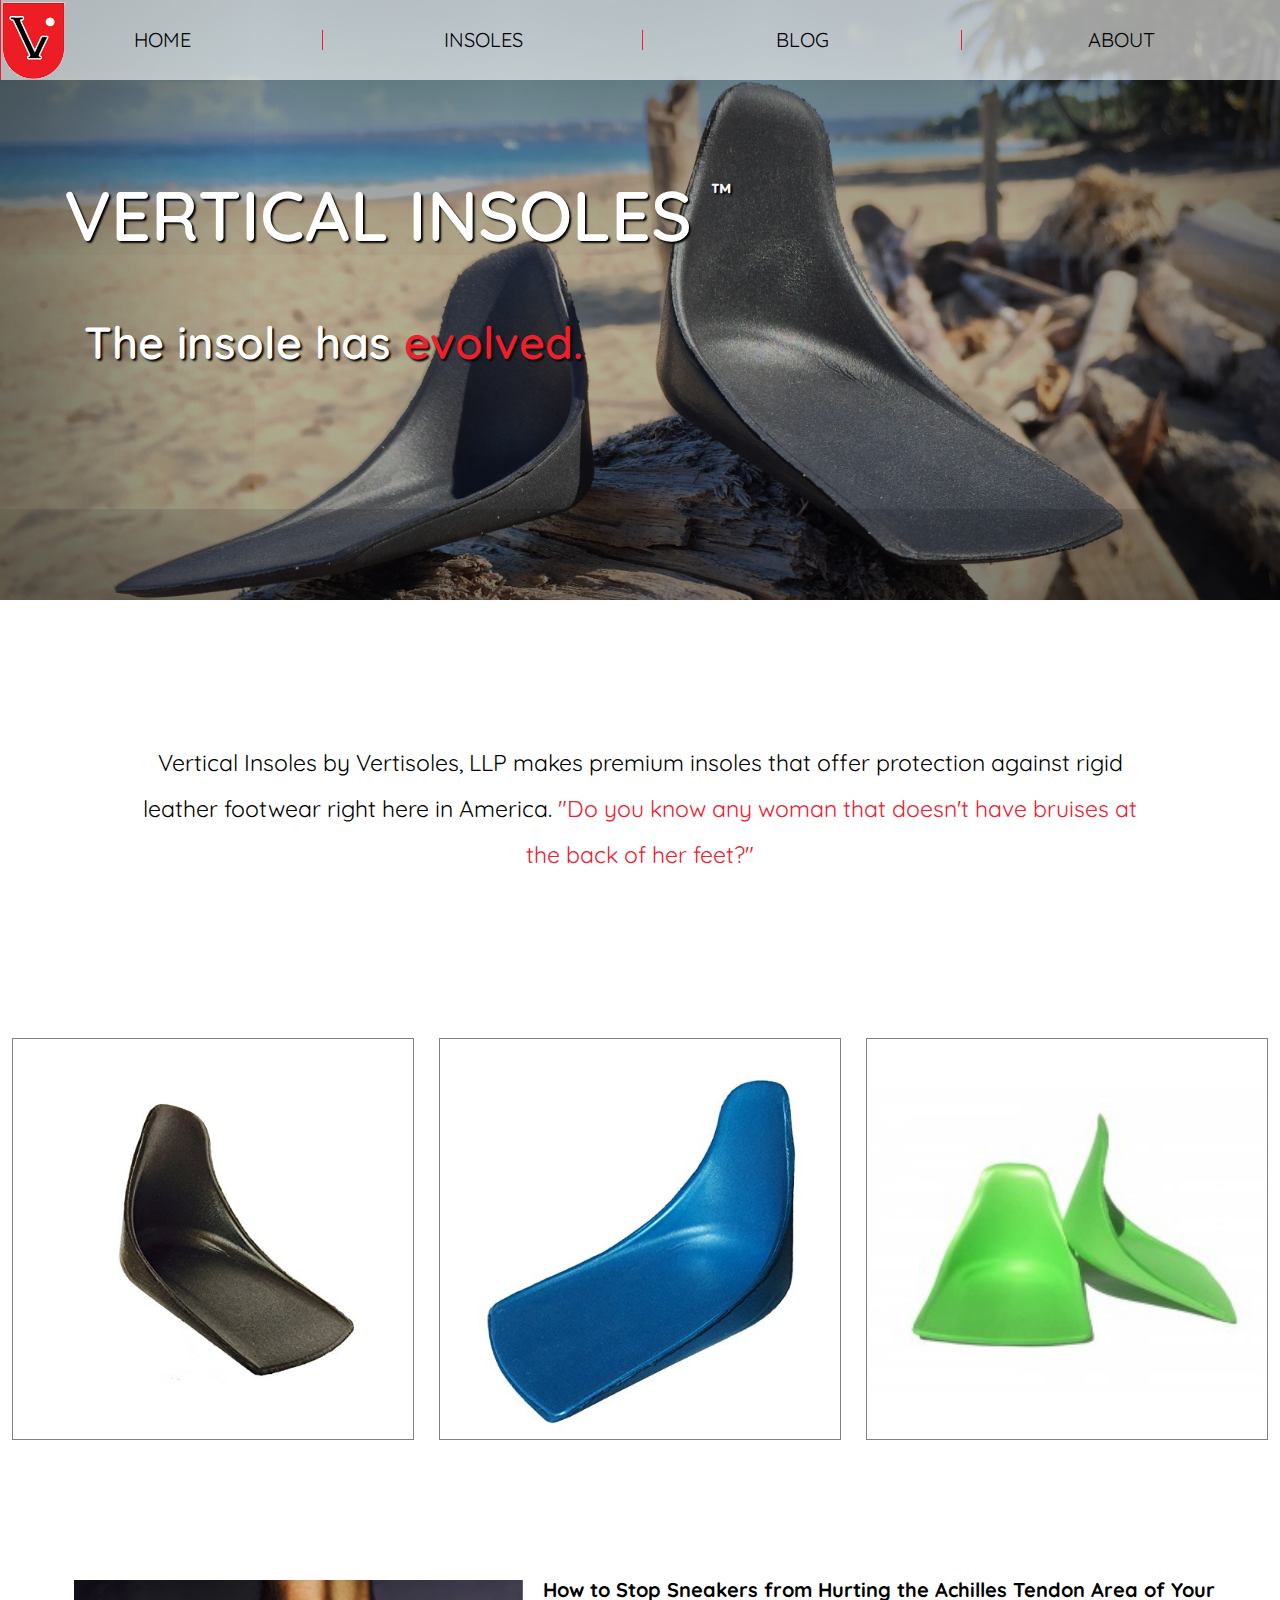
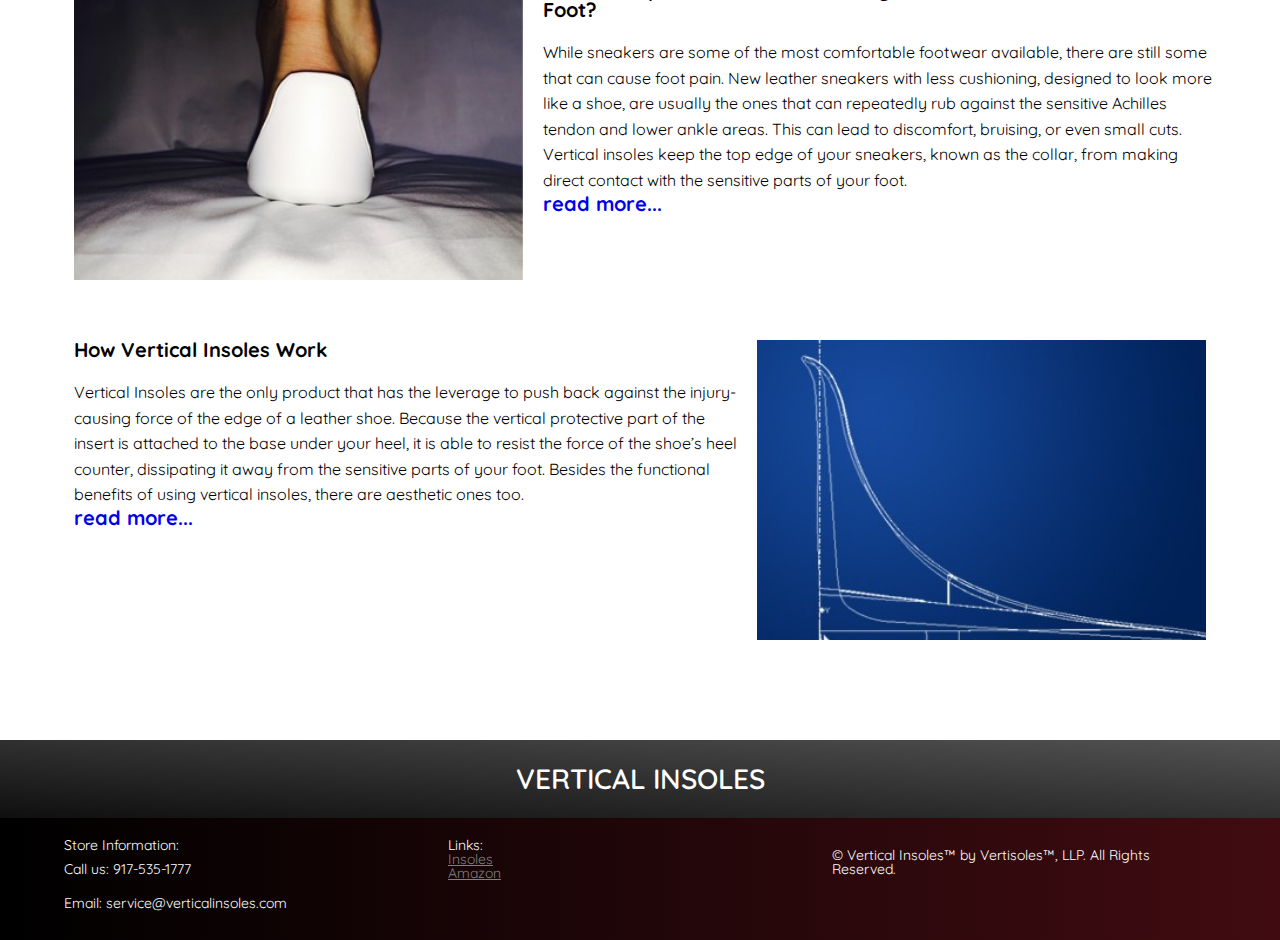
==== commit 9aeb6266: "working branch links checked" ====
--- a/index.html
+++ b/index.html
@@ -32,7 +32,6 @@
         <a id="nav-logo" href="index.html"> <p>HOME</p> </a>
         <ul>
           <li class="nav-links"><a href="product.html">INSOLES</a></li>
-          <li class="nav-links"><a href="#">MEDIA</a></li>
           <li class="nav-links  blog-dropdown"><a>BLOG
             <div class="blog-drawer">
               <a href="article1.html">How to Stop Hurting your Heel</a>
@@ -53,11 +52,11 @@
 
     <!-- remember to remove css background to enable these to become visible!!!!!!!!!!!!!!!!! -->
     <div class="header-background">
-      <div class="slides" style="background: url('assets/images/aboutuspic.jpg') top; background-size:cover; background-repeat:no-repeat"></div>
-      <div class="slides" style="background: url('assets/images/shoe.jpg') center; background-size:cover; background-repeat:no-repeat"></div>
-      <div class="slides" style="background: url('assets/images/twoinsoles.jpg') bottom; background-size:cover; background-repeat:no-repeat"></div>
-      <div class="slides" style="background: url('assets/images/heel.jpg') center; background-size:cover; background-repeat:no-repeat"></div>
-      <div class="slides" style="background: url('assets/images/underinsole.jpg') center; background-size:cover; background-repeat:no-repeat"></div>
+      <div class="slides" style="background: url('assets/images/aboutuspic.jpg') top; background-size:cover; background-repeat:no-repeat; transition:2s; "></div>
+      <div class="slides" style="background: url('assets/images/shoe.jpg') center; background-size:cover; background-repeat:no-repeat; transition:2s; "></div>
+      <div class="slides" style="background: url('assets/images/twoinsoles.jpg') bottom; background-size:cover; background-repeat:no-repeat; transition:2s;"></div>
+      <div class="slides" style="background: url('assets/images/heel.jpg') center; background-size:cover; background-repeat:no-repeat; transition:2s; "></div>
+      <div class="slides" style="background: url('assets/images/underinsole.jpg') center; background-size:cover; background-repeat:no-repeat; transition:2s;"></div>
 
     </div>
 
--- a/assets/stylesheets/main.css
+++ b/assets/stylesheets/main.css
@@ -105,6 +105,7 @@
 	height: 600px;
 	min-height: 600px;
 	/*filter: blur(1.8px);*/
+	transition: 2s;
 }
 
 .slides{
@@ -113,6 +114,8 @@
 	width: auto;
 	background-repeat: no-repeat;
 	background-size: cover;
+	transition: 2s;
+
 }
 
 
@@ -563,11 +566,26 @@
 footer a{
 	color: gray;
 	text-decoration: underline;
-	padding-top: 10px;
-}
-
-
-
+	margin-top: 10px;
+}
+
+/*
+||||||||||||||||||||||||||||||||||||||||
+|||||MEDIA QUERIES BEGIN BELOW
+||||||||||||||||||||||||||||||||||||||||
+*/
+
+@media only screen and (max-width: 750px) {
+    #nav-logo p {
+			display: none;
+		}
+
+		img.aboutpic{
+			max-width: 100%;
+			margin: 0;
+		}
+
+}
 
 
 
